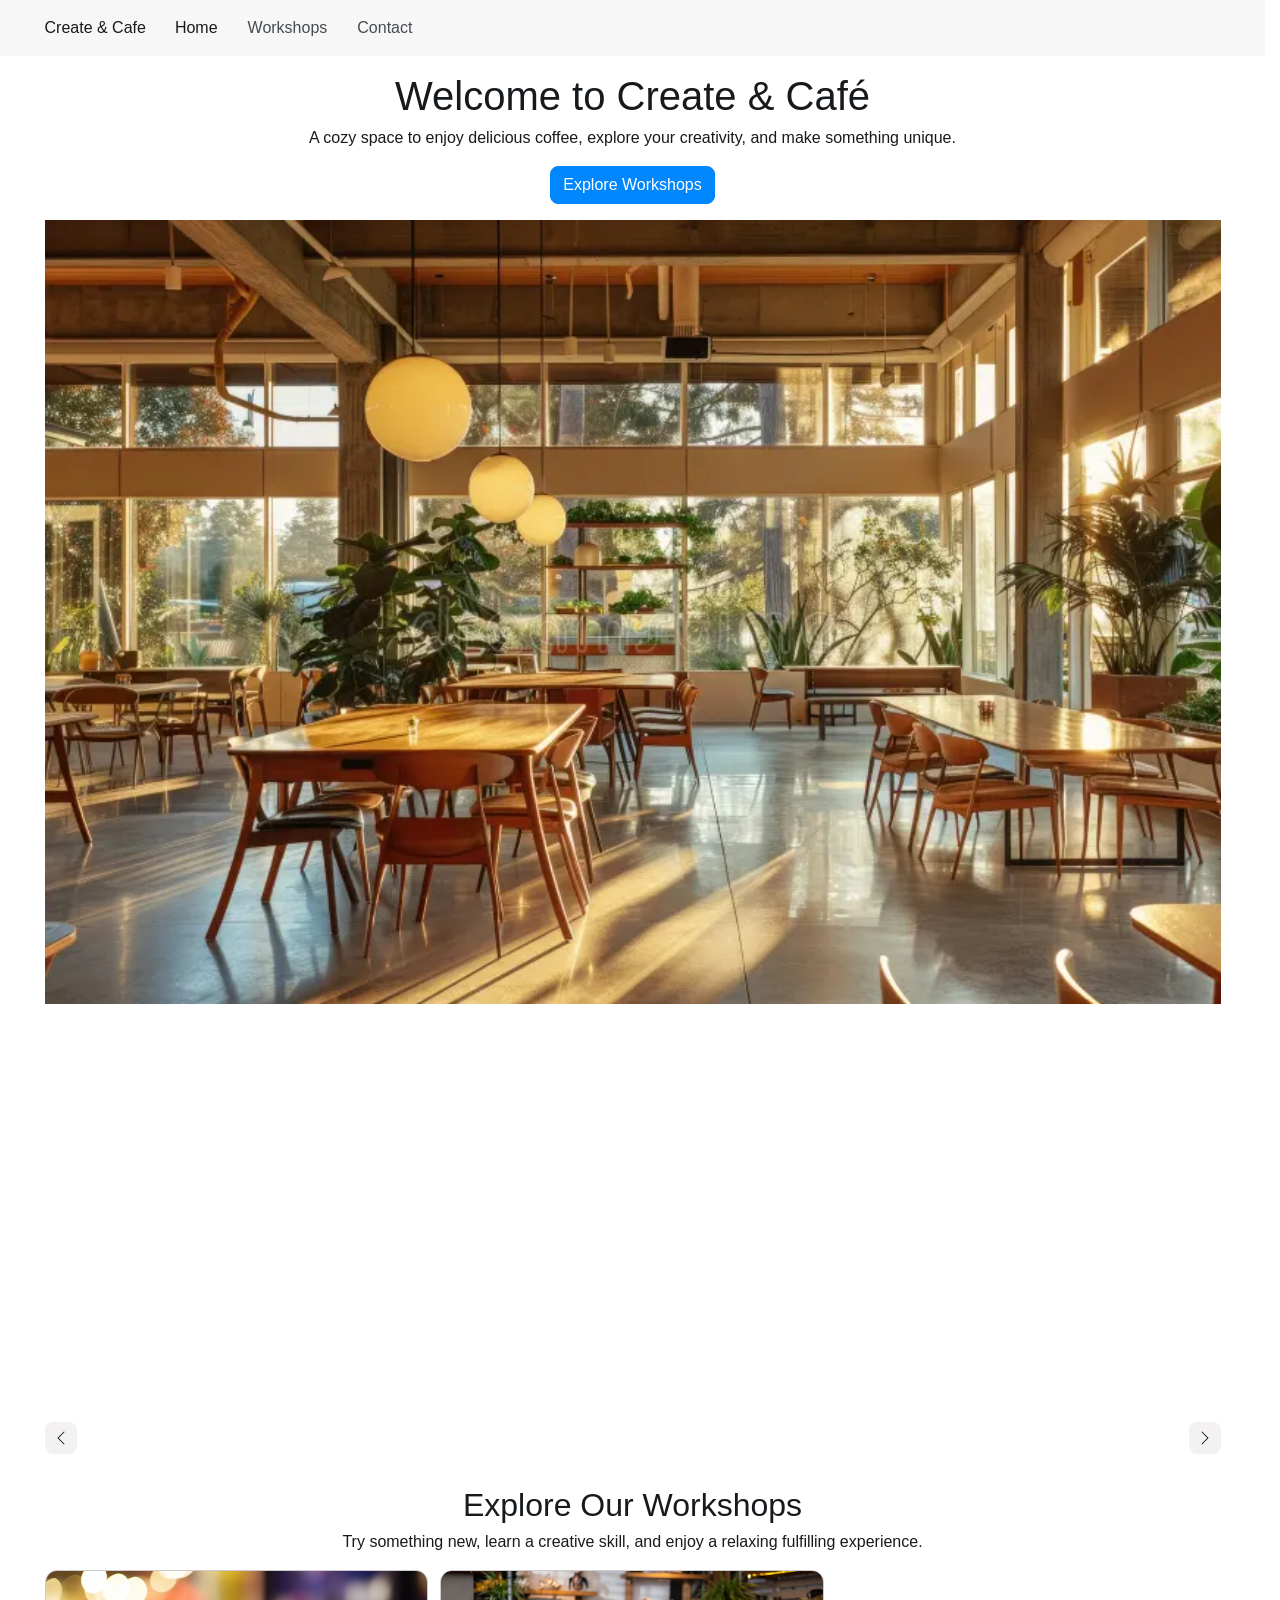
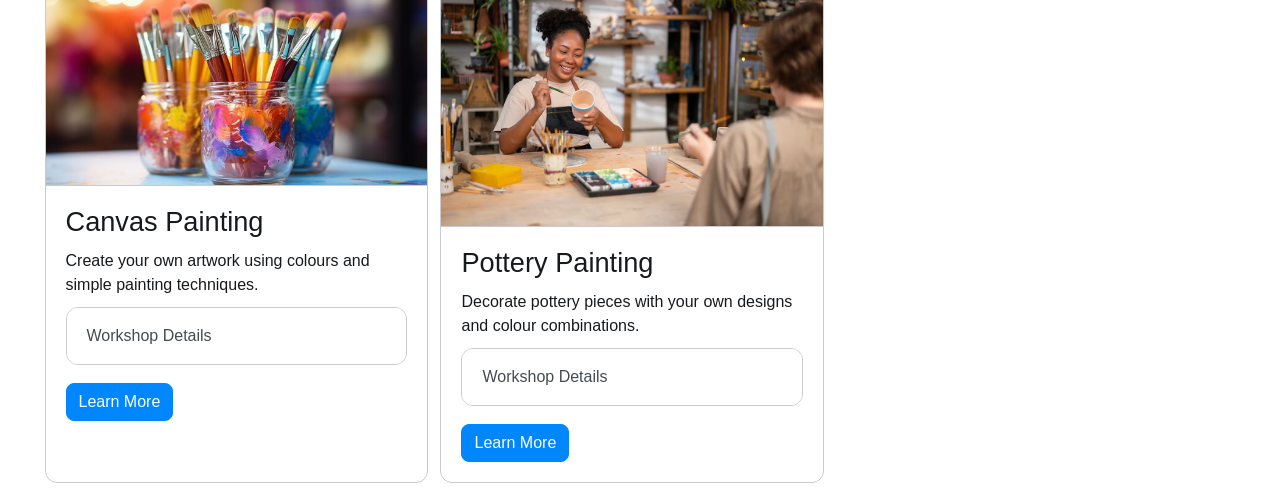
==== index.html @ e435a9ca "added cards 1 & 2" ====
<!DOCTYPE html>
<html lang="en">
<head>
    <meta charset="UTF-8">
    <meta name="viewport" content="width=device-width, initial-scale=1.0">
    <title>Create & Cafe | Creative Workshops</title>
    <link rel="stylesheet" href="css/bootstrap.min.css"/>
    <link rel="stylesheet" href="css/style.css"/>
    <script type="module" src="js/bootstrap.bundle.min.js"></script>
</head>
<body>

    <nav class="navbar md:navbar-expand bg-1 fg-2">
        <div class="container">
            <a class="navbar-brand" href="index.html">Create & Cafe</a>

            <button class="btn-icon navbar-toggler" type="button"
                data-bs-toggle="drawer" data-bs-target="#navbarDrawer"
                aria-controls="navbarDrawer" aria-expanded="false"
                aria-label="Toggle navigation">
                <span class="navbar-toggler-icon" aria-hidden="true"></span>
            </button>

            <dialog class="drawer drawer-end" tabindex="-1"
                id="navbarDrawer" aria-labelledby="navbarDrawerLabel">

                <div class="drawer-header">
                    <h2 class="drawer-title" id="navbarDrawerLabel">Menu</h2>
                    <button type="button" class="btn-close"
                        data-bs-dismiss="drawer" aria-label="Close"></button>
                </div>

                 <div class="drawer-body">
                    <ul class="navbar-nav">
                        <li class="nav-item">
                            <a class="nav-link active" aria-current="page"
                                href="index.html">Home</a>
                        </li>

                        <li class="nav-item">
                            <a class="nav-link" href="#workshops">Workshops</a>
                        </li>

                        <li class="nav-item">
                            <a class="nav-link" href="contact.html">Contact</a>
                        </li>
                    </ul>
                 </div>
            </dialog>
        </div>
    </nav>

    <main>

        <section class="container py-5 text-center">
            <h1>Welcome to Create & Café</h1>
            <p class="lead">
                A cozy space to enjoy delicious coffee, explore your creativity, 
                and make something unique.
            </p>
            <a href="#workshops" class="btn-solid theme-primary">
                Explore Workshops
            </a>
        </section>

        <section class="container mb-5" aria-label="Cafe Highlights">
         <div id="cafeCarousel" class="carousel slide">

        <div class="carousel-inner">

          <div class="carousel-item active">
            <img src="images/cafe-slide1.jpg"
              class="d-block w-100"
              alt="A welcoming café space with tables and seating">
          </div>

          <div class="carousel-item">
            <img src="images/cafe-slide2.jpg"
              class="d-block w-100"
              alt="People enjoying a creative painting activity">
          </div>

          <div class="carousel-item">
            <img src="images/cafe-slide3.jpg"
              class="d-block w-100"
              alt="Coffee and handmade crafts on a table">
          </div>

        </div>

        <div class="d-flex justify-content-between mt-3">
          <button class="btn-icon btn-sm" type="button"
            data-bs-target="#cafeCarousel" data-bs-slide="prev"
            aria-label="Previous slide">
            <span class="carousel-icon-prev" aria-hidden="true"></span>
          </button>

          <button class="btn-icon btn-sm" type="button"
            data-bs-target="#cafeCarousel" data-bs-slide="next"
            aria-label="Next slide">
            <span class="carousel-icon-next" aria-hidden="true"></span>
          </button>
        </div>

      </div>
    </section>

      <section class="container py-5" id="workshops">
      <div class="text-center mb-4">
        <h2>Explore Our Workshops</h2>
        <p>
          Try something new, learn a creative skill, and enjoy
          a relaxing fulfilling experience.
        </p>
      </div>

      <div class="row g-4">

        <!-- CARD 1 -->
        <div class="col-12 md:col-6 lg:col-4">
          <article class="card h-100">
            <img src="images/painting.jpg"
              class="card-img-top"
              alt="Paint brushes and colourful paints">

            <div class="card-body">
              <h3 class="card-title">Canvas Painting</h3>
              <p class="card-text">
                Create your own artwork using colours and simple
                painting techniques.
              </p>

              <div class="accordion">
                <details class="accordion-item">
                  <summary class="accordion-header">
                    Workshop Details
                  </summary>
                  <div class="accordion-body">
                    Enjoy a guided painting session. All basic
                    painting materials are provided.
                  </div>
                </details>
              </div>

              <button class="btn-solid theme-primary mt-3"
                type="button" data-bs-toggle="dialog"
                data-bs-target="#paintingDialog">
                Learn More
              </button>
            </div>
          </article>
        </div>

        <!-- CARD 2 -->
                <div class="col-12 md:col-6 lg:col-4">
          <article class="card h-100">
            <img src="images/pottery.jpg"
              class="card-img-top"
              alt="Hand-painted pottery pieces">

            <div class="card-body">
              <h3 class="card-title">Pottery Painting</h3>
              <p class="card-text">
                Decorate pottery pieces with your own designs
                and colour combinations.
              </p>

              <div class="accordion">
                <details class="accordion-item">
                  <summary class="accordion-header">
                    Workshop Details
                  </summary>
                  <div class="accordion-body">
                    Choose a pottery piece and decorate it
                    using the materials provided.
                  </div>
                </details>
              </div>

              <button class="btn-solid theme-primary mt-3"
                type="button" data-bs-toggle="dialog"
                data-bs-target="#potteryDialog">
                Learn More
              </button>
            </div>
          </article>
        </div>




        









    </main>

   
</body>
</html>
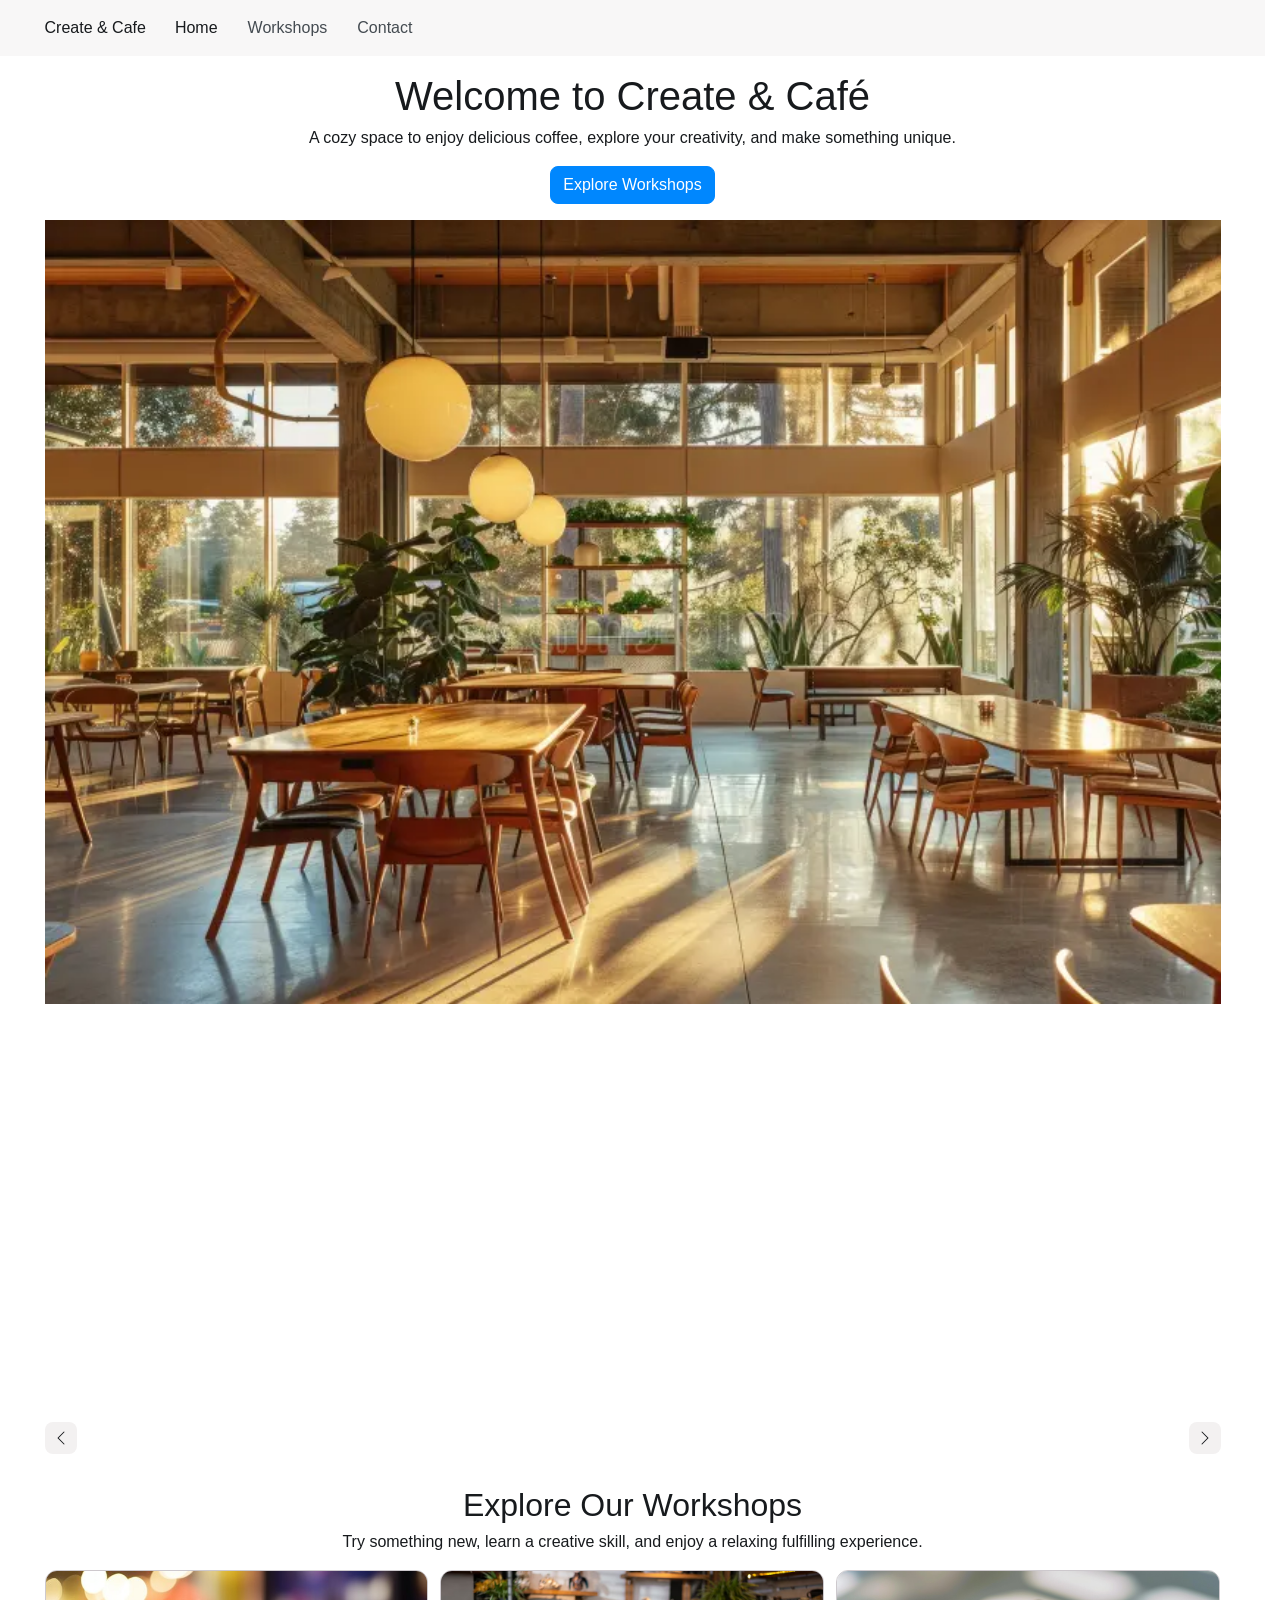
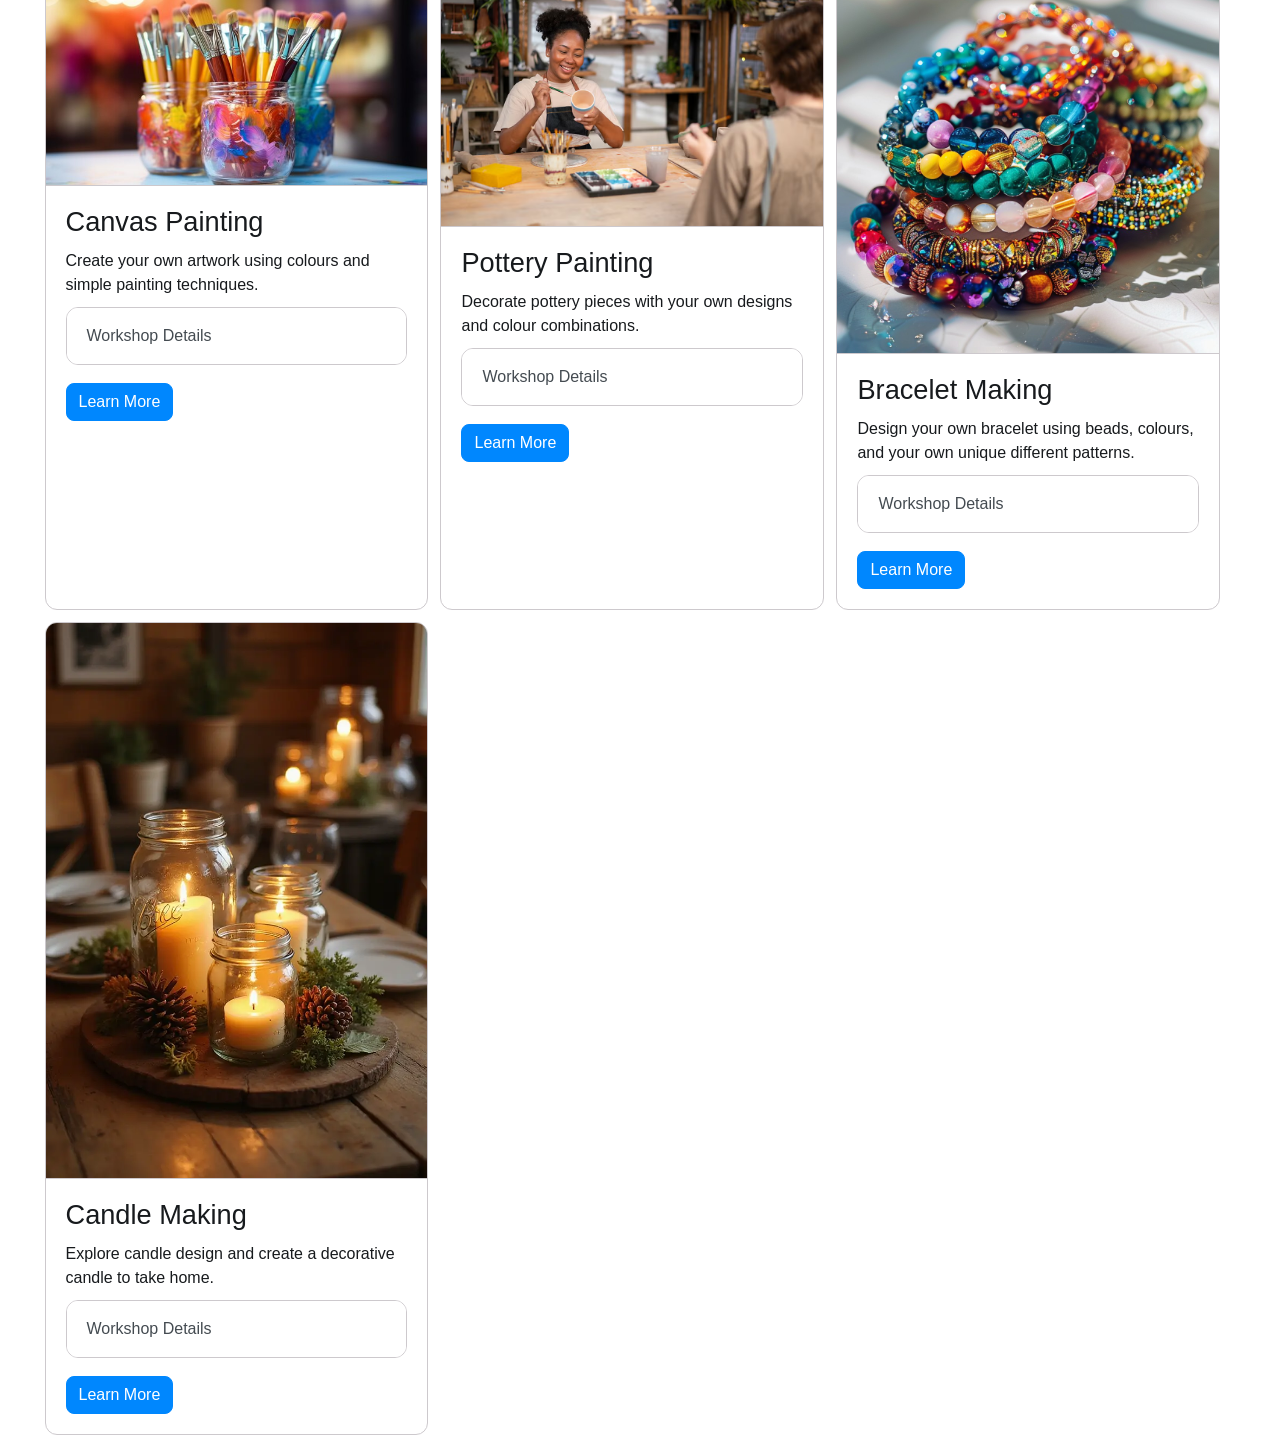
==== commit be9ce83c: "added cards 3 & 4" ====
--- a/index.html
+++ b/index.html
@@ -136,8 +136,8 @@
                     Workshop Details
                   </summary>
                   <div class="accordion-body">
-                    Enjoy a guided painting session. All basic
-                    painting materials are provided.
+                    Enjoy a guided relaxing  painting session with 
+                    painting materials provided by us!
                   </div>
                 </details>
               </div>
@@ -172,7 +172,7 @@
                   </summary>
                   <div class="accordion-body">
                     Choose a pottery piece and decorate it
-                    using the materials provided.
+                    using materials provided by us!
                   </div>
                 </details>
               </div>
@@ -185,6 +185,78 @@
             </div>
           </article>
         </div>
+
+        <!-- CARD 3 -->
+
+        <div class="col-12 md:col-6 lg:col-4">
+          <article class="card h-100">
+            <img src="images/bracelets.jpg"
+              class="card-img-top"
+              alt="Colourful handmade bead bracelets">
+
+            <div class="card-body">
+              <h3 class="card-title">Bracelet Making</h3>
+              <p class="card-text">
+                Design your own bracelet using beads, colours,
+                and your own unique different patterns.
+              </p>
+
+              <div class="accordion">
+                <details class="accordion-item">
+                  <summary class="accordion-header">
+                    Workshop Details
+                  </summary>
+                  <div class="accordion-body">
+                    Select your beads and create a bracelet
+                    that reflects your personal style!
+                  </div>
+                </details>
+              </div>
+
+              <button class="btn-solid theme-primary mt-3"
+                type="button" data-bs-toggle="dialog"
+                data-bs-target="#braceletDialog">
+                Learn More
+              </button>
+            </div>
+          </article>
+        </div>
+
+          <!-- CARD 4 -->
+        <div class="col-12 md:col-6 lg:col-4">
+          <article class="card h-100">
+            <img src="images/candles.jpg"
+              class="card-img-top"
+              alt="Decorative candles in glass containers">
+
+            <div class="card-body">
+              <h3 class="card-title">Candle Making</h3>
+              <p class="card-text">
+                Explore candle design and create a decorative
+                candle to take home.
+              </p>
+
+              <div class="accordion">
+                <details class="accordion-item">
+                  <summary class="accordion-header">
+                    Workshop Details
+                  </summary>
+                  <div class="accordion-body">
+                    Learn about candle design and choose
+                    decorative details for your creations!
+                  </div>
+                </details>
+              </div>
+
+              <button class="btn-solid theme-primary mt-3"
+                type="button" data-bs-toggle="dialog"
+                data-bs-target="#candleDialog">
+                Learn More
+              </button>
+            </div>
+          </article>
+        </div>
+
 
 
 
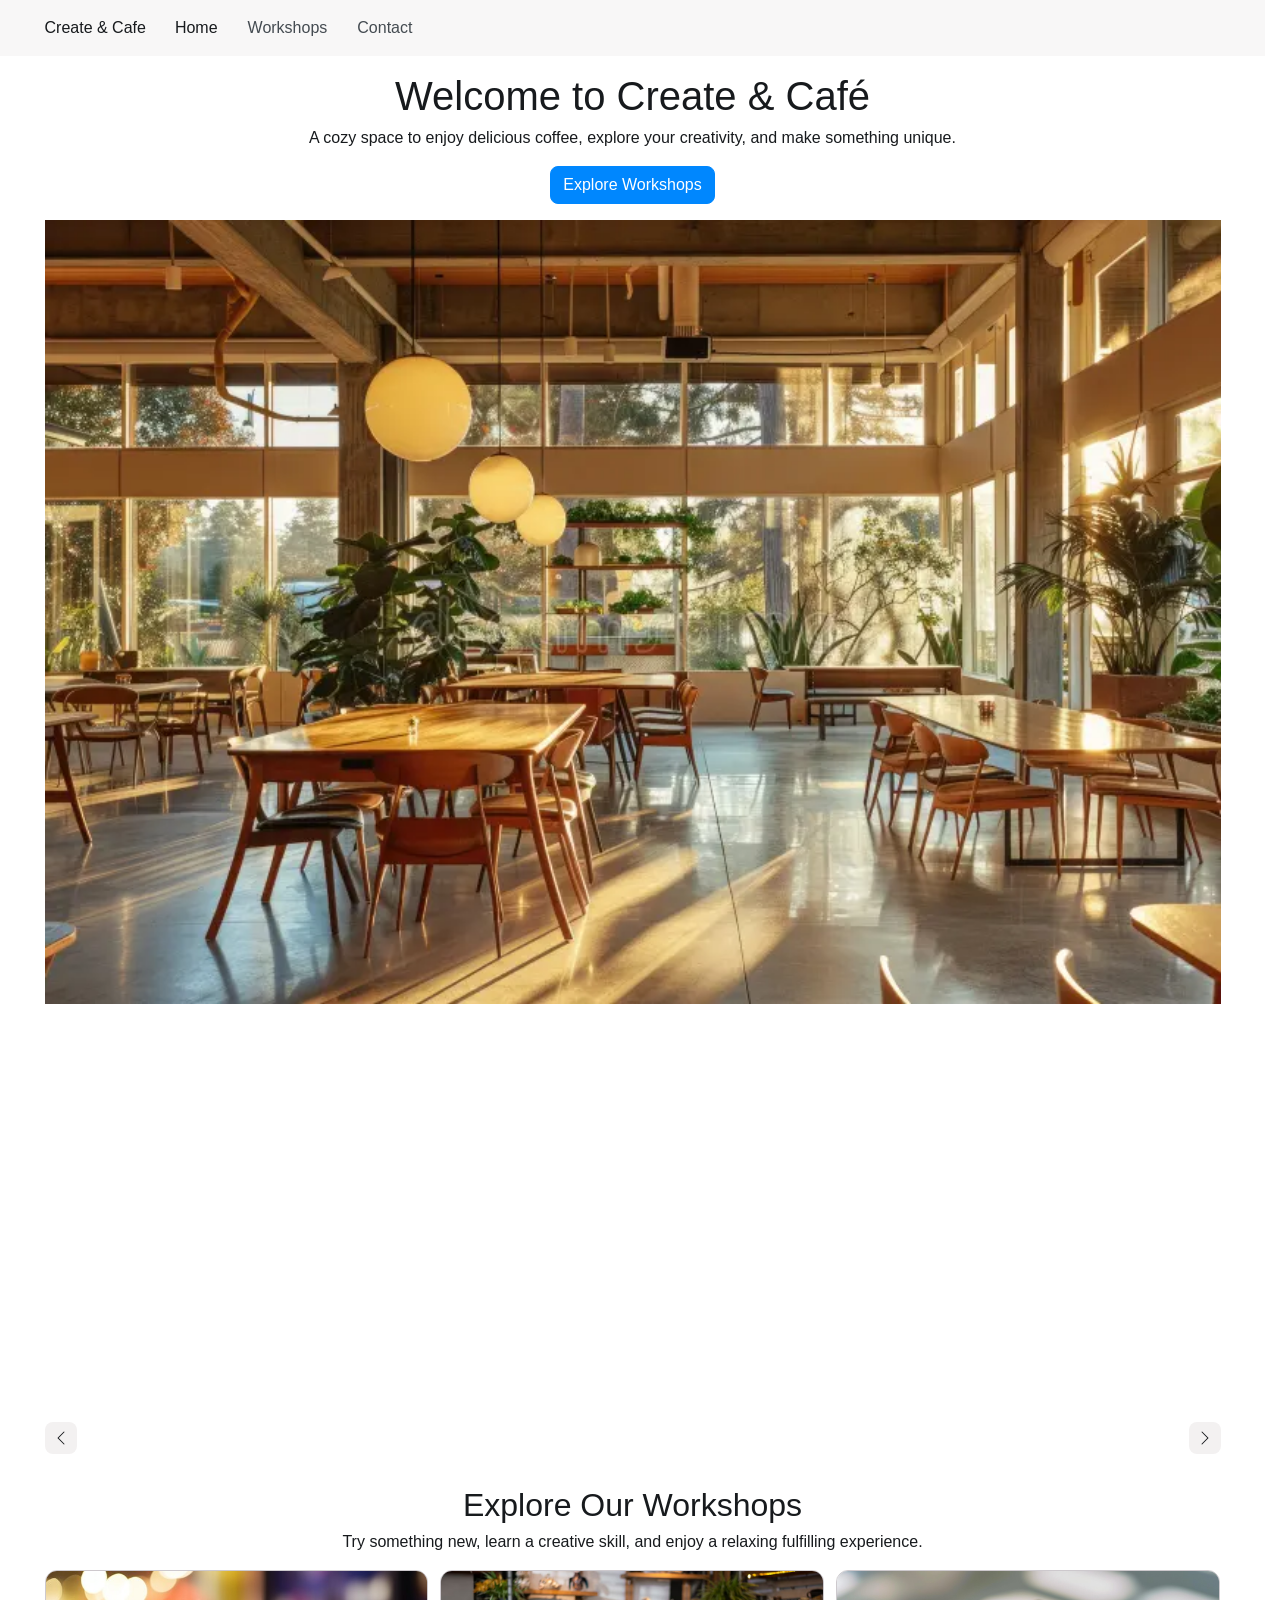
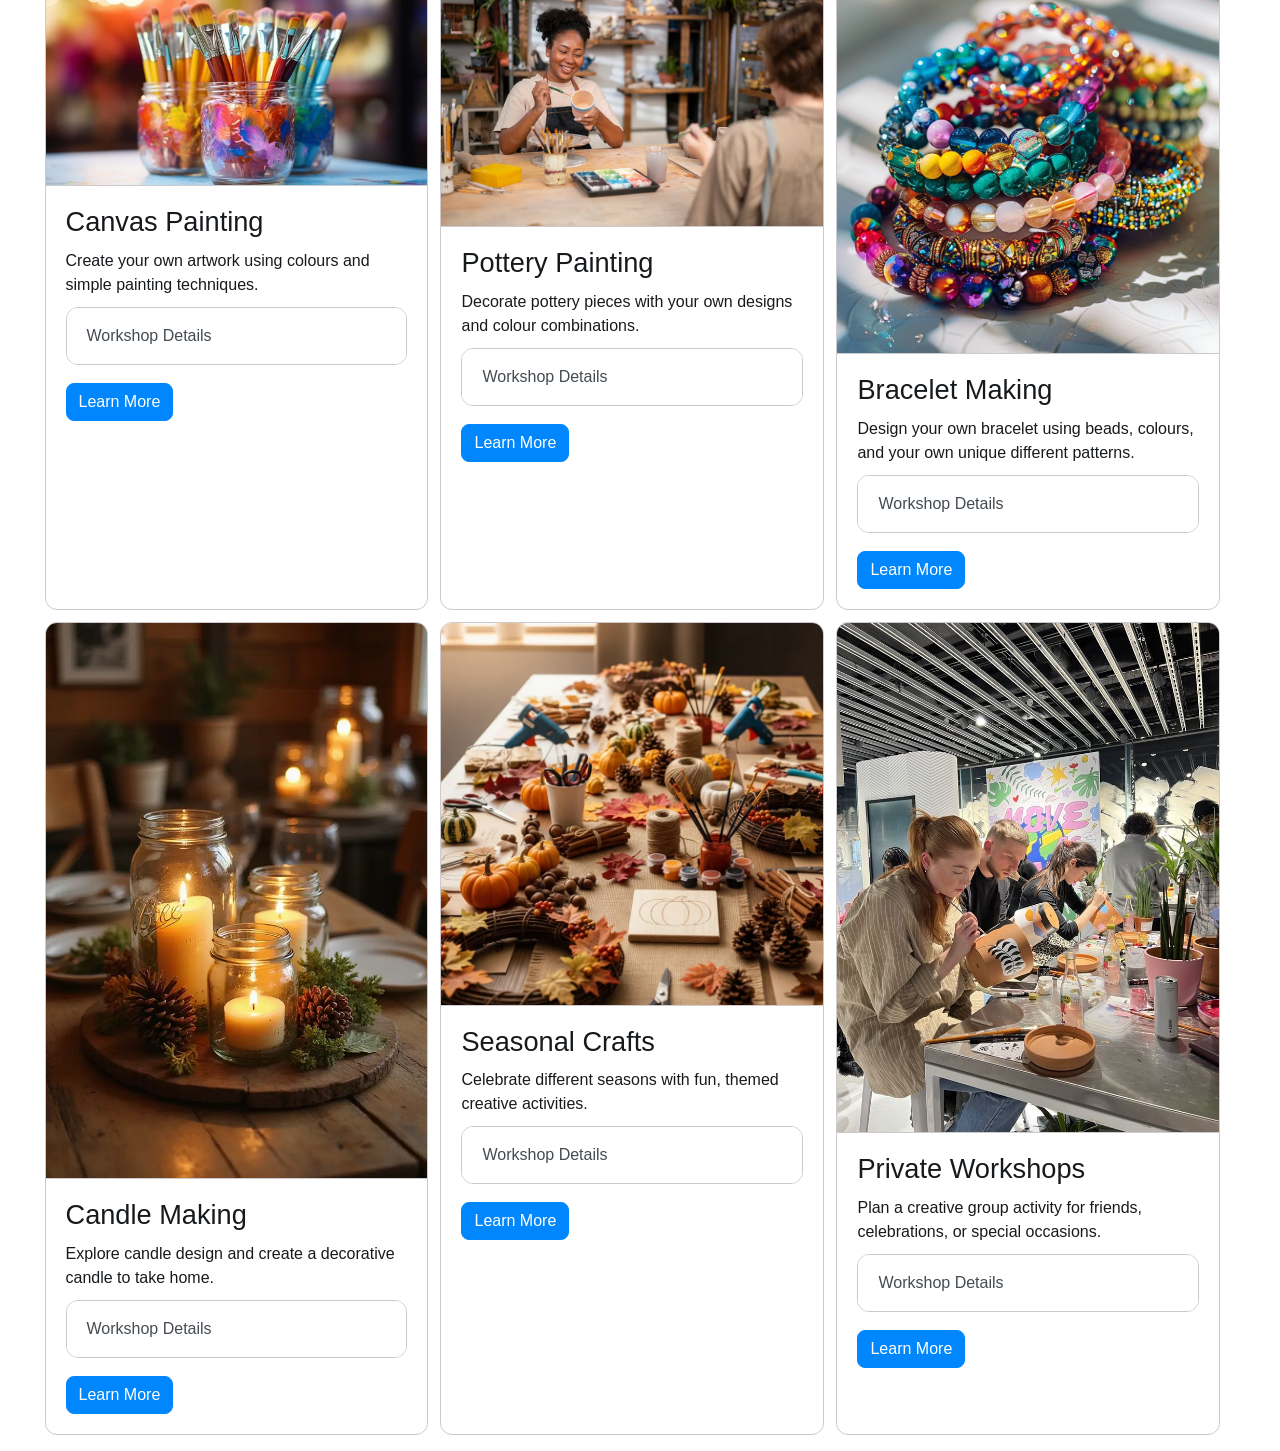
==== commit e56a2632: "added cards 5 & 6" ====
--- a/index.html
+++ b/index.html
@@ -105,7 +105,7 @@
       </div>
     </section>
 
-      <section class="container py-5" id="workshops">
+    <section class="container py-5" id="workshops">
       <div class="text-center mb-4">
         <h2>Explore Our Workshops</h2>
         <p>
@@ -257,6 +257,79 @@
           </article>
         </div>
 
+         <!-- CARD 5 -->
+        <div class="col-12 md:col-6 lg:col-4">
+          <article class="card h-100">
+            <img src="images/seasonal.jpg"
+              class="card-img-top"
+              alt="Seasonal handmade decorations and crafts">
+
+            <div class="card-body">
+              <h3 class="card-title">Seasonal Crafts</h3>
+              <p class="card-text">
+                Celebrate different seasons with fun,
+                themed creative activities.
+              </p>
+
+              <div class="accordion">
+                <details class="accordion-item">
+                  <summary class="accordion-header">
+                    Workshop Details
+                  </summary>
+                  <div class="accordion-body">
+                    Create seasonal decorations and handmade
+                    items using the supplies provided!
+                  </div>
+                </details>
+              </div>
+
+              <button class="btn-solid theme-primary mt-3"
+                type="button" data-bs-toggle="dialog"
+                data-bs-target="#seasonalDialog">
+                Learn More
+              </button>
+            </div>
+          </article>
+        </div>
+
+         <!-- CARD 6 -->
+        <div class="col-12 md:col-6 lg:col-4">
+          <article class="card h-100">
+            <img src="images/private-workshop.jpg"
+              class="card-img-top"
+              alt="A group participating in a creative workshop">
+
+            <div class="card-body">
+              <h3 class="card-title">Private Workshops</h3>
+              <p class="card-text">
+                Plan a creative group activity for friends,
+                celebrations, or special occasions.
+              </p>
+
+              <div class="accordion">
+                <details class="accordion-item">
+                  <summary class="accordion-header">
+                    Workshop Details
+                  </summary>
+                  <div class="accordion-body">
+                    Groups can contact us to discuss activity
+                    choices and workshop arrangements!
+                  </div>
+                </details>
+              </div>
+
+              <button class="btn-solid theme-primary mt-3"
+                type="button" data-bs-toggle="dialog"
+                data-bs-target="#privateDialog">
+                Learn More
+              </button>
+            </div>
+          </article>
+        </div>
+
+      </div>
+    </section>
+
 
 
 
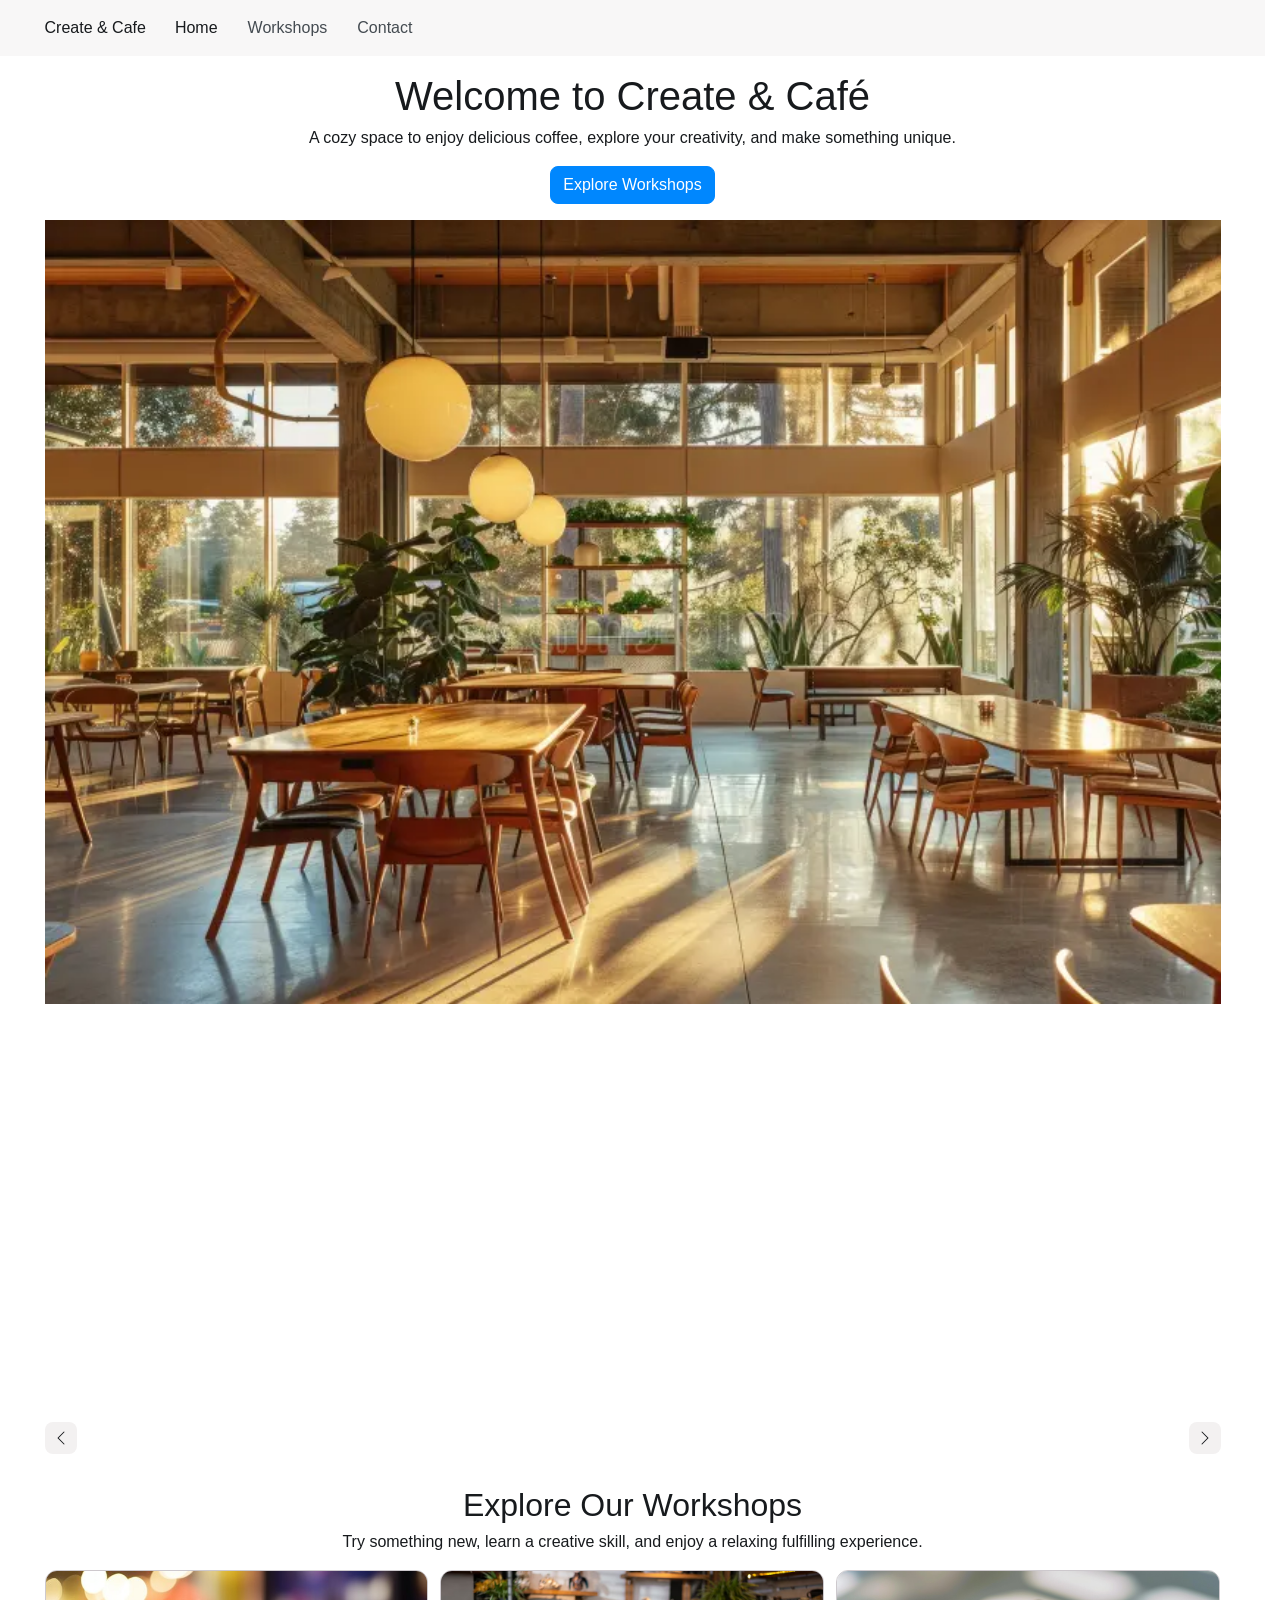
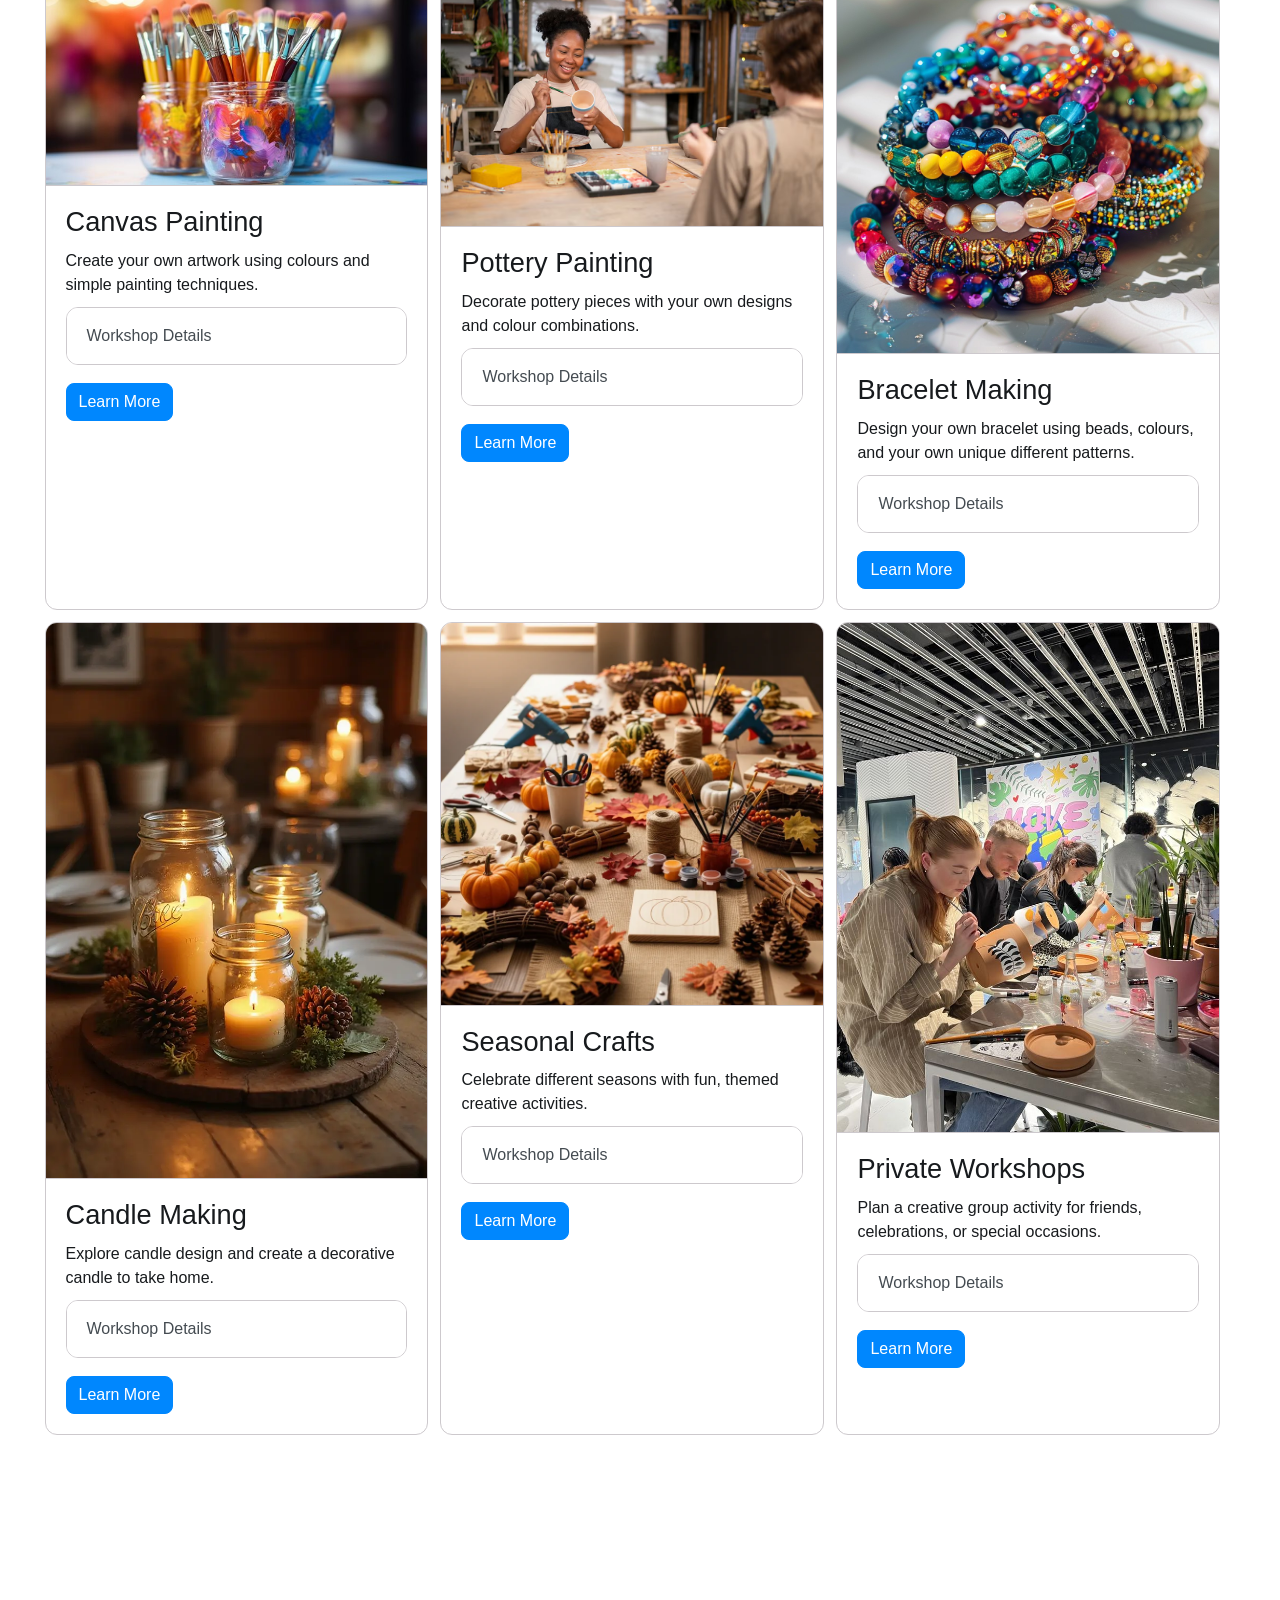
==== commit 87bbb786: "added canvas dialog" ====
--- a/index.html
+++ b/index.html
@@ -330,6 +330,25 @@
       </div>
     </section>
 
+    <dialog class="dialog" id="paintingDialog"
+      aria-labelledby="paintingTitle">
+      <div class="dialog-header">
+        <h2 class="dialog-title" id="paintingTitle">
+          Canvas Painting
+        </h2>
+        <button class="btn-close" type="button"
+          data-bs-dismiss="dialog" aria-label="Close"></button>
+      </div>
+      <div class="dialog-body">
+        Enjoy a guided painting experience. This workshop
+        is suitable for beginners and includes basic materials.
+      </div>
+      <div class="dialog-footer">
+        <button class="btn-solid theme-primary"
+          type="button" data-bs-dismiss="dialog">Close</button>
+      </div>
+    </dialog>
+
 
 
 
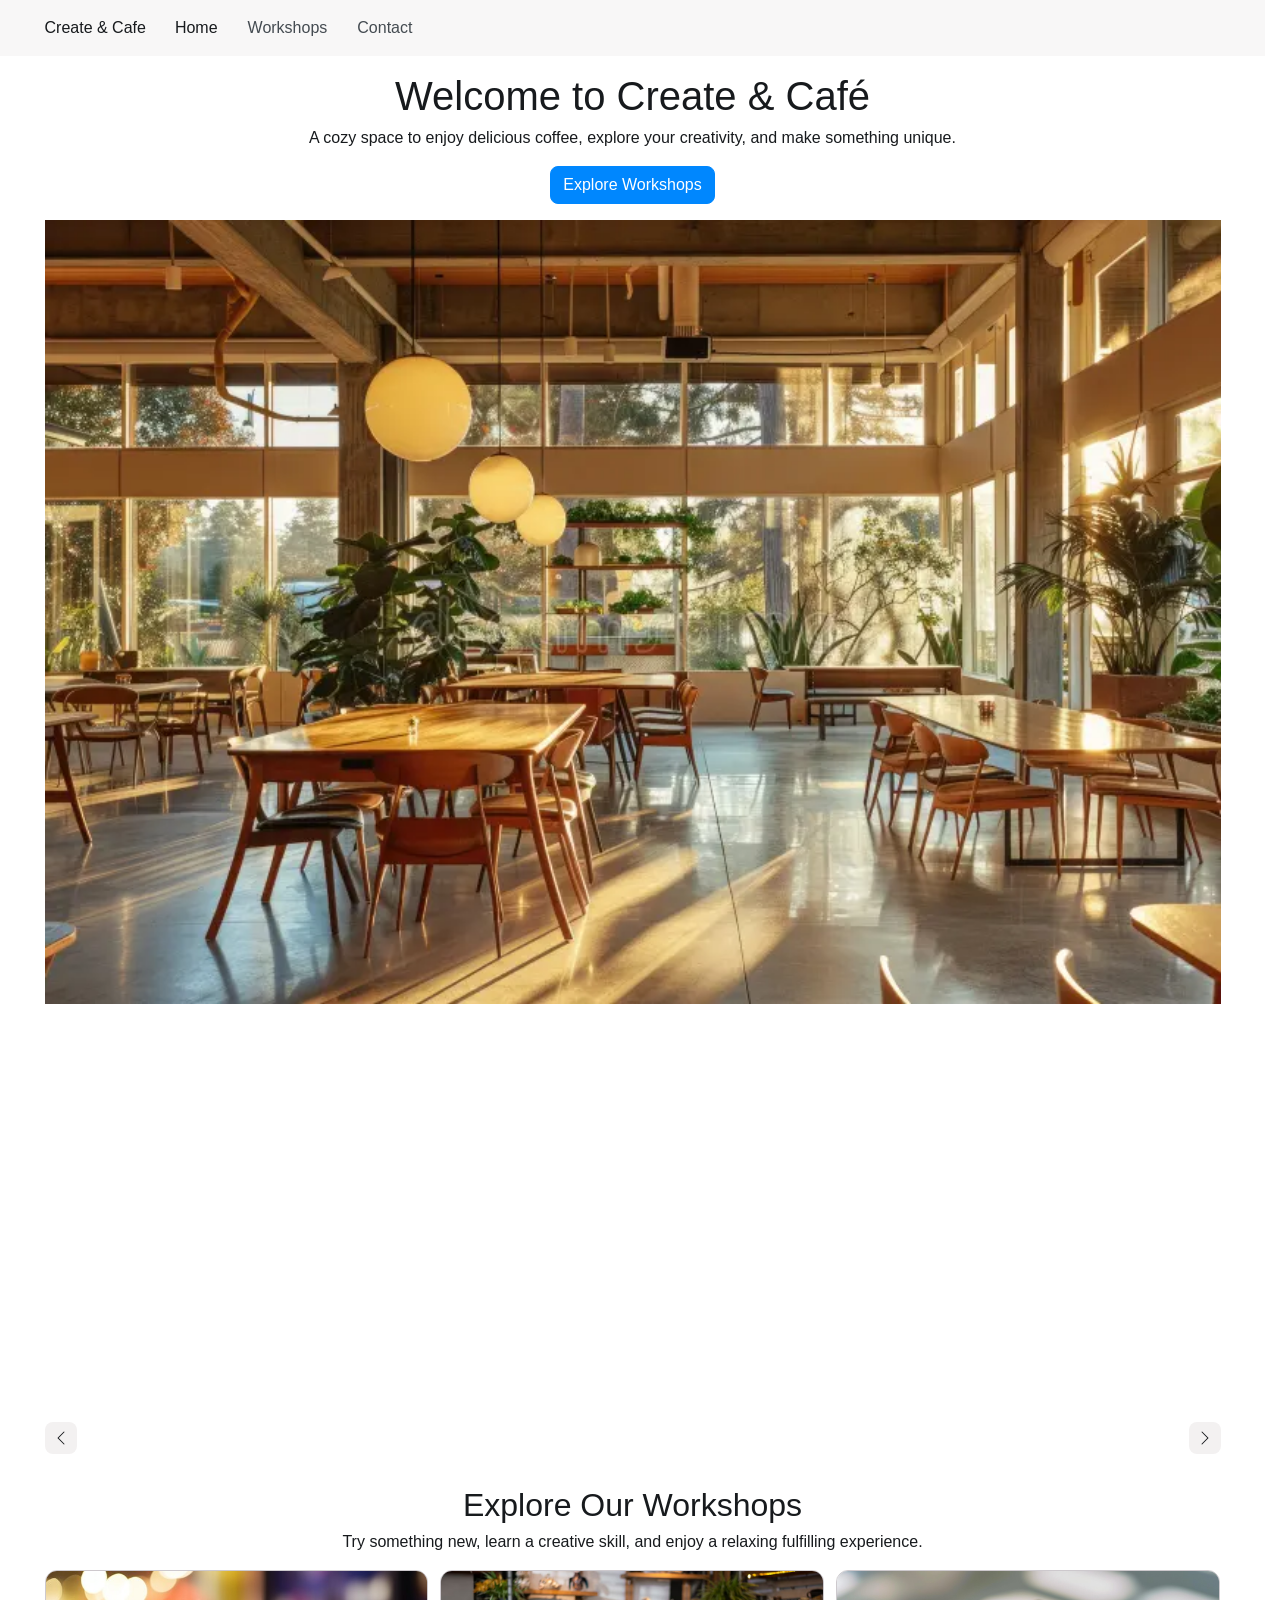
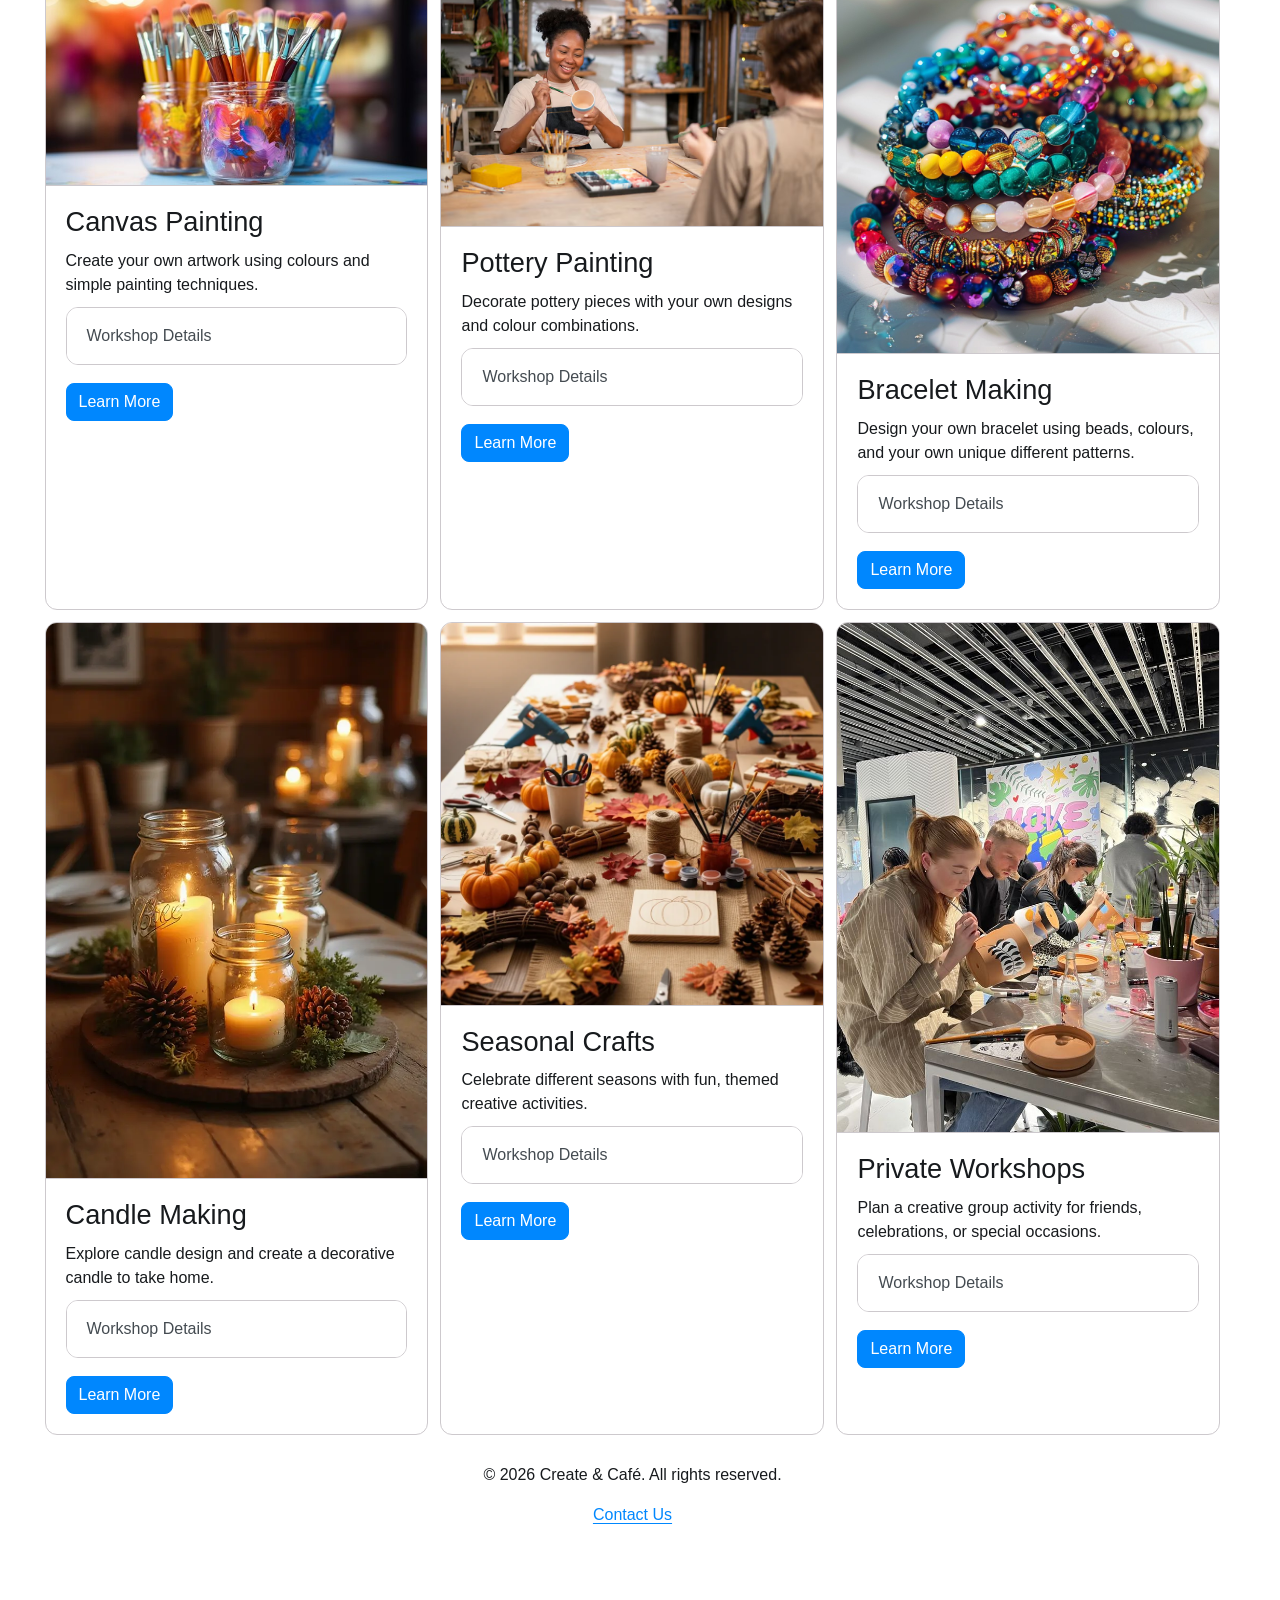
==== commit 16294b9f: "added footer" ====
--- a/index.html
+++ b/index.html
@@ -349,21 +349,114 @@
       </div>
     </dialog>
 
-
-
-
-
-        
-
-
-
-
-
-
-
+    <dialog class="dialog" id="potteryDialog"
+      aria-labelledby="potteryTitle">
+      <div class="dialog-header">
+        <h2 class="dialog-title" id="potteryTitle">
+          Pottery Painting
+        </h2>
+        <button class="btn-close" type="button"
+          data-bs-dismiss="dialog" aria-label="Close"></button>
+      </div>
+      <div class="dialog-body">
+        Choose a pottery item, and decorate it with your
+        favourite colours and designs.
+      </div>
+      <div class="dialog-footer">
+        <button class="btn-solid theme-primary"
+          type="button" data-bs-dismiss="dialog">Close</button>
+      </div>
+    </dialog>
+
+    <dialog class="dialog" id="braceletDialog"
+      aria-labelledby="braceletTitle">
+      <div class="dialog-header">
+        <h2 class="dialog-title" id="braceletTitle">
+          Bracelet Making
+        </h2>
+        <button class="btn-close" type="button"
+          data-bs-dismiss="dialog" aria-label="Close"></button>
+      </div>
+      <div class="dialog-body">
+        Create a handmade bracelet by choosing from a
+        variety of beads, colours, and patterns.
+      </div>
+      <div class="dialog-footer">
+        <button class="btn-solid theme-primary"
+          type="button" data-bs-dismiss="dialog">Close</button>
+      </div>
+    </dialog>
+
+
+    <dialog class="dialog" id="candleDialog"
+      aria-labelledby="candleTitle">
+      <div class="dialog-header">
+        <h2 class="dialog-title" id="candleTitle">
+          Candle Making
+        </h2>
+        <button class="btn-close" type="button"
+          data-bs-dismiss="dialog" aria-label="Close"></button>
+      </div>
+      <div class="dialog-body">
+        Explore candle design and create a decorative
+        item during this guided workshop.
+      </div>
+      <div class="dialog-footer">
+        <button class="btn-solid theme-primary"
+          type="button" data-bs-dismiss="dialog">Close</button>
+      </div>
+    </dialog>
+
+     <dialog class="dialog" id="seasonalDialog"
+      aria-labelledby="seasonalTitle">
+      <div class="dialog-header">
+        <h2 class="dialog-title" id="seasonalTitle">
+          Seasonal Crafts
+        </h2>
+        <button class="btn-close" type="button"
+          data-bs-dismiss="dialog" aria-label="Close"></button>
+      </div>
+      <div class="dialog-body">
+        Join themed craft activities throughout the year
+        and make seasonal decorations.
+      </div>
+      <div class="dialog-footer">
+        <button class="btn-solid theme-primary"
+          type="button" data-bs-dismiss="dialog">Close</button>
+      </div>
+    </dialog>
+
+
+    <dialog class="dialog" id="privateDialog"
+      aria-labelledby="privateTitle">
+      <div class="dialog-header">
+        <h2 class="dialog-title" id="privateTitle">
+          Private Workshops
+        </h2>
+        <button class="btn-close" type="button"
+          data-bs-dismiss="dialog" aria-label="Close"></button>
+      </div>
+      <div class="dialog-body">
+        Contact our team to discuss a private creative
+        workshop for your group or special event.
+      </div>
+      <div class="dialog-footer">
+        <button class="btn-solid theme-primary"
+          type="button" data-bs-dismiss="dialog">Close</button>
+      </div>
+    </dialog>
 
 
     </main>
+
+      <!-- FOOTER -->
+  <footer class="container text-center py-4">
+    <p>&copy; 2026 Create & Café. All rights reserved.</p>
+    <a href="contact.html">Contact Us</a>
+  </footer>
+
+
+  <script type="module" src="js/bootstrap.bundle.min.js"></script>
 
    
 </body>
